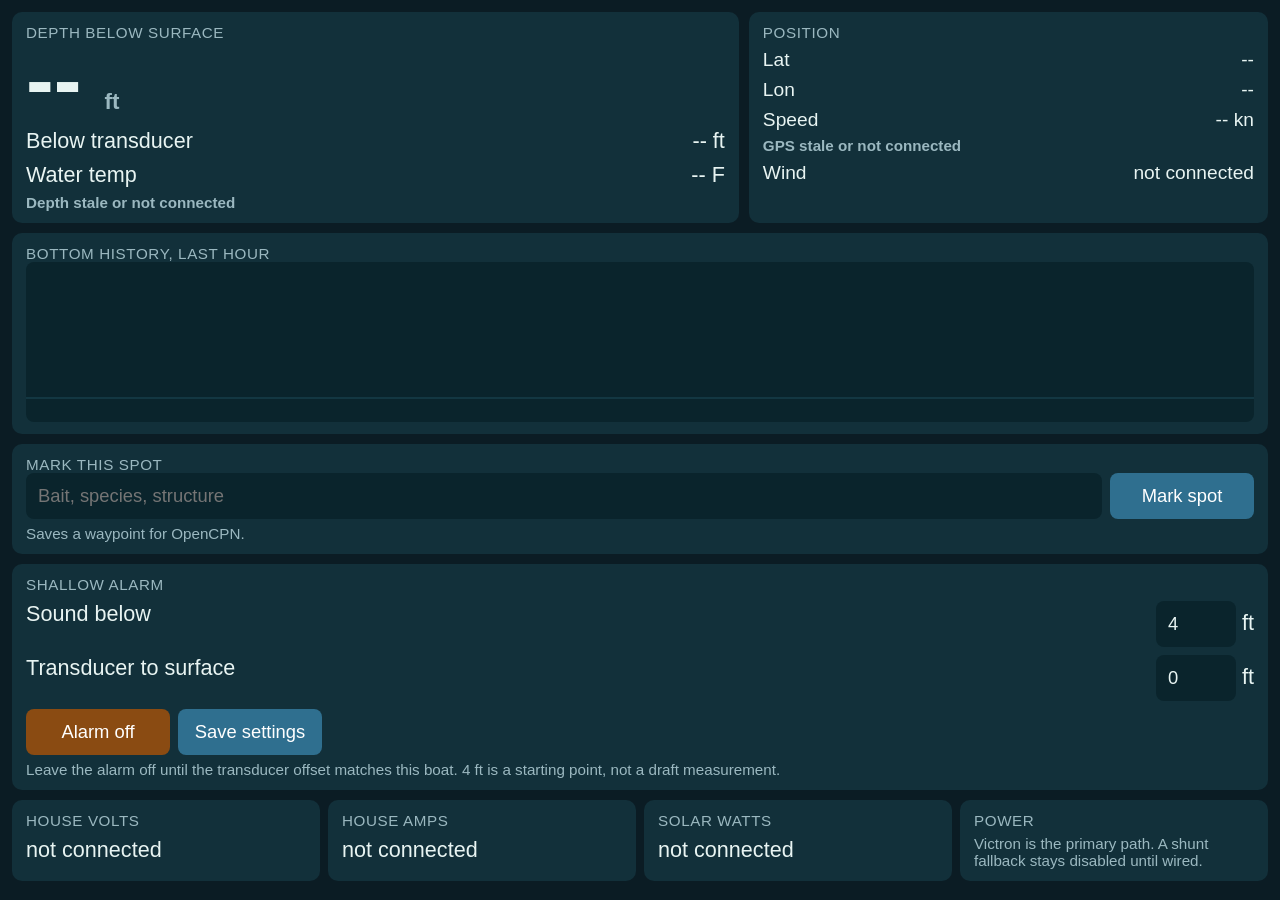
==== install-scripts/4-server/files/bbn-fishing/index.html @ 3d994408 "Add a fishing cockpit and pin the June 2026 Bookworm base image. Co-authored-by: Cursor <cursoragent" ====
<!DOCTYPE html>
<html lang="en">
<head>
  <meta charset="utf-8">
  <meta name="viewport" content="width=device-width, initial-scale=1, viewport-fit=cover">
  <title>Fishing</title>
  <link rel="stylesheet" href="fishing.css">
</head>
<body>
  <div id="alarm" class="banner">SHALLOW WATER</div>
  <div class="grid">
    <section class="card">
      <div class="label">Depth below surface</div>
      <div class="depth"><span id="depth">--</span> <span class="unit">ft</span></div>
      <div class="row"><span>Below transducer</span><span id="xdcr">-- ft</span></div>
      <div class="row"><span>Water temp</span><span id="temp">-- F</span></div>
      <div id="depthState" class="hint">Waiting for depth</div>
    </section>
    <section class="card side">
      <div class="label">Position</div>
      <div class="row"><span>Lat</span><span id="lat">--</span></div>
      <div class="row"><span>Lon</span><span id="lon">--</span></div>
      <div class="row"><span>Speed</span><span id="sog">-- kn</span></div>
      <div id="gpsState" class="hint">Waiting for GPS</div>
      <div class="row"><span id="windLabel">Wind</span><span id="wind">not connected</span></div>
    </section>
  </div>
  <section class="card">
    <div class="label">Bottom history, last hour</div>
    <canvas id="history" width="900" height="160"></canvas>
  </section>
  <section class="card">
    <div class="label">Mark this spot</div>
    <div class="mark">
      <input id="note" type="text" maxlength="80" placeholder="Bait, species, structure" autocomplete="off">
      <button id="mark" type="button">Mark spot</button>
    </div>
    <div id="markState" class="hint">Saves a waypoint for OpenCPN.</div>
  </section>
  <section class="card">
    <div class="label">Shallow alarm</div>
    <div class="row">
      <span>Sound below</span>
      <span><input id="alarmFt" type="number" min="1" max="40" step="0.5" value="4" style="width:5rem"> ft</span>
    </div>
    <div class="row">
      <span>Transducer to surface</span>
      <span><input id="offsetFt" type="number" min="-10" max="20" step="0.1" value="0" style="width:5rem"> ft</span>
    </div>
    <div class="mark" style="margin-top:8px">
      <button id="alarmToggle" class="warn" type="button">Alarm off</button>
      <button id="saveSet" type="button">Save settings</button>
    </div>
    <div class="hint">Leave the alarm off until the transducer offset matches this boat. 4 ft is a starting point, not a draft measurement.</div>
  </section>
  <section class="strip">
    <div class="card"><div class="label">House volts</div><div class="row"><span id="volts">not connected</span></div></div>
    <div class="card"><div class="label">House amps</div><div class="row"><span id="amps">not connected</span></div></div>
    <div class="card"><div class="label">Solar watts</div><div class="row"><span id="solar">not connected</span></div></div>
    <div class="card"><div class="label">Power</div><div class="hint">Victron is the primary path. A shunt fallback stays disabled until wired.</div></div>
  </section>
  <script src="fishing.js"></script>
</body>
</html>
---- install-scripts/4-server/files/bbn-fishing/fishing.css ----
:root {
  color-scheme: dark;
  --bg: #0b1c24;
  --card: #12303a;
  --ink: #e8f4f2;
  --muted: #9bb8c0;
  --alarm: #c43c2c;
  --ok: #7dcea0;
  --line: #f0c674;
}

* { box-sizing: border-box; }

html, body {
  margin: 0;
  height: 100%;
  background: var(--bg);
  color: var(--ink);
  font-family: "Segoe UI", sans-serif;
}

body {
  display: flex;
  flex-direction: column;
  min-height: 100%;
  padding: 12px;
  gap: 10px;
}

.banner {
  display: none;
  background: var(--alarm);
  color: white;
  font-size: 1.6rem;
  font-weight: 700;
  text-align: center;
  padding: 10px;
  border-radius: 8px;
}

.banner.show { display: block; }

.grid {
  display: grid;
  grid-template-columns: 1.4fr 1fr;
  gap: 10px;
}

.card {
  background: var(--card);
  border-radius: 10px;
  padding: 12px 14px;
}

.label {
  color: var(--muted);
  font-size: 0.95rem;
  letter-spacing: 0.04em;
  text-transform: uppercase;
}

.depth {
  font-size: 5.2rem;
  line-height: 0.95;
  font-weight: 700;
}

.unit { font-size: 1.4rem; color: var(--muted); }

.row {
  display: flex;
  justify-content: space-between;
  gap: 12px;
  margin-top: 8px;
  font-size: 1.35rem;
}

.stale { color: var(--alarm); font-weight: 700; }

.side .row { font-size: 1.2rem; }

canvas {
  width: 100%;
  height: 160px;
  background: #0a242c;
  border-radius: 8px;
  display: block;
}

.mark {
  display: flex;
  gap: 8px;
}

input, button {
  font: inherit;
  font-size: 1.15rem;
  border-radius: 8px;
  border: 0;
  padding: 12px;
}

input {
  flex: 1;
  background: #0a242c;
  color: var(--ink);
}

button {
  background: #2f6f8f;
  color: white;
  min-width: 9rem;
}

button.warn { background: #8a4b12; }

.hint { color: var(--muted); font-size: 0.95rem; margin-top: 6px; }

.strip {
  display: grid;
  grid-template-columns: repeat(4, 1fr);
  gap: 8px;
}

@media (max-width: 800px) {
  .grid, .strip { grid-template-columns: 1fr; }
  .depth { font-size: 4.2rem; }
}
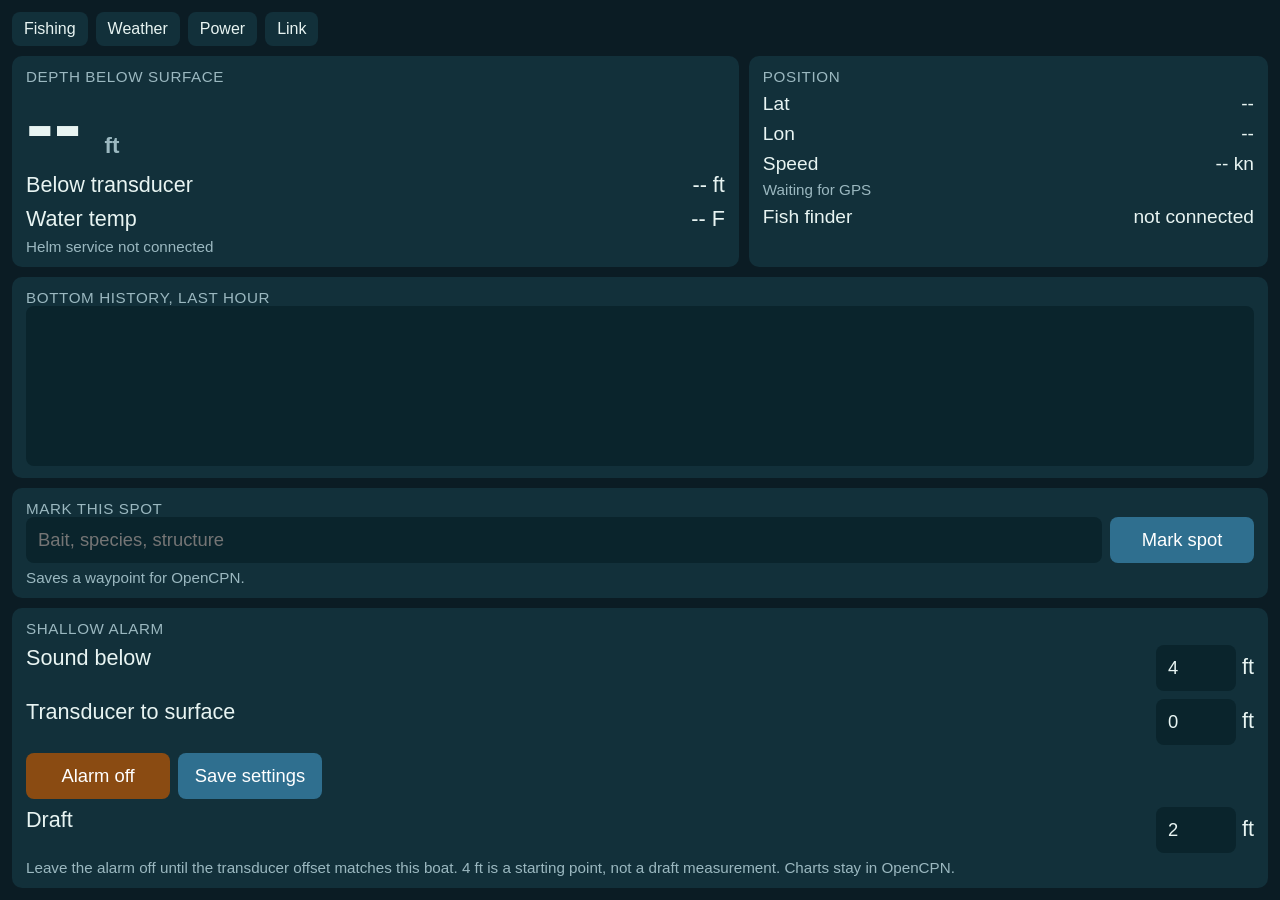
==== commit 4690ce7b: "Add weather, power, and network helm pages beside fishing. Co-authored-by: Cursor <cursoragent@curso" ====
--- a/install-scripts/4-server/files/bbn-fishing/index.html
+++ b/install-scripts/4-server/files/bbn-fishing/index.html
@@ -7,6 +7,12 @@
   <link rel="stylesheet" href="fishing.css">
 </head>
 <body>
+  <nav class="nav">
+    <a href="/">Fishing</a>
+    <a href="/weather">Weather</a>
+    <a href="/power">Power</a>
+    <a href="/network">Link</a>
+  </nav>
   <div id="alarm" class="banner">SHALLOW WATER</div>
   <div class="grid">
     <section class="card">
@@ -22,7 +28,7 @@
       <div class="row"><span>Lon</span><span id="lon">--</span></div>
       <div class="row"><span>Speed</span><span id="sog">-- kn</span></div>
       <div id="gpsState" class="hint">Waiting for GPS</div>
-      <div class="row"><span id="windLabel">Wind</span><span id="wind">not connected</span></div>
+      <div class="row"><span>Fish finder</span><span id="fishLink">not connected</span></div>
     </section>
   </div>
   <section class="card">
@@ -51,13 +57,11 @@
       <button id="alarmToggle" class="warn" type="button">Alarm off</button>
       <button id="saveSet" type="button">Save settings</button>
     </div>
-    <div class="hint">Leave the alarm off until the transducer offset matches this boat. 4 ft is a starting point, not a draft measurement.</div>
-  </section>
-  <section class="strip">
-    <div class="card"><div class="label">House volts</div><div class="row"><span id="volts">not connected</span></div></div>
-    <div class="card"><div class="label">House amps</div><div class="row"><span id="amps">not connected</span></div></div>
-    <div class="card"><div class="label">Solar watts</div><div class="row"><span id="solar">not connected</span></div></div>
-    <div class="card"><div class="label">Power</div><div class="hint">Victron is the primary path. A shunt fallback stays disabled until wired.</div></div>
+    <div class="row">
+      <span>Draft</span>
+      <span><input id="draftFt" type="number" min="0" max="8" step="0.1" value="2" style="width:5rem"> ft</span>
+    </div>
+    <div class="hint">Leave the alarm off until the transducer offset matches this boat. 4 ft is a starting point, not a draft measurement. Charts stay in OpenCPN.</div>
   </section>
   <script src="fishing.js"></script>
 </body>
--- a/install-scripts/4-server/files/bbn-fishing/fishing.css
+++ b/install-scripts/4-server/files/bbn-fishing/fishing.css
@@ -10,6 +10,17 @@
 }
 
 * { box-sizing: border-box; }
+
+.nav { display: flex; gap: 8px; }
+.nav a {
+  color: var(--ink);
+  text-decoration: none;
+  background: var(--card);
+  padding: 8px 12px;
+  border-radius: 8px;
+}
+.radar { width: 100%; max-height: 420px; object-fit: contain; background: #06141a; border-radius: 8px; }
+.alert { border-left: 6px solid var(--alarm); }
 
 html, body {
   margin: 0;
